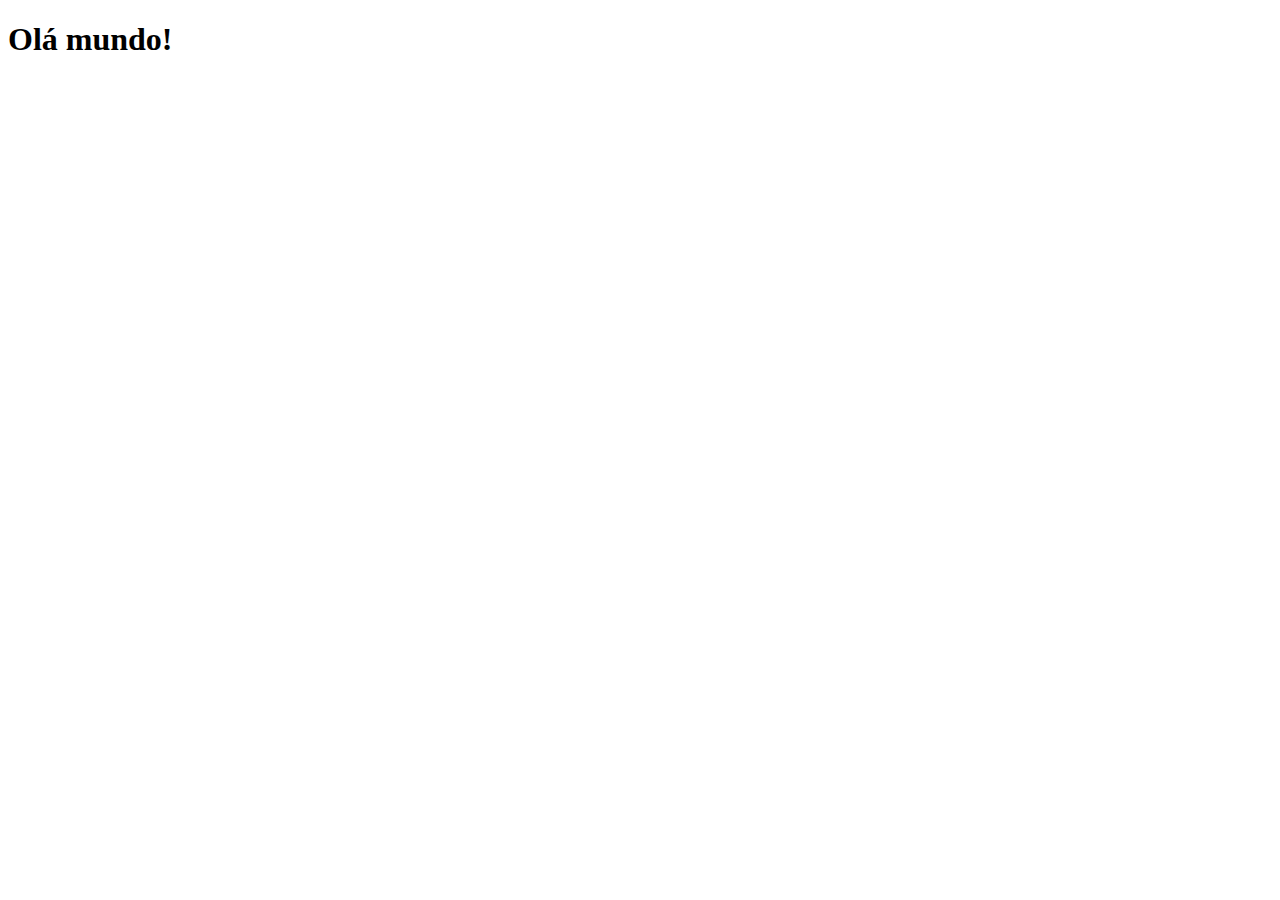
==== index.html @ 942dc747 "criei a pag inicial" ====
<!DOCTYPE html>
<html lang="pt-br">
<head>
  <meta charset="UTF-8">
  <meta name="viewport" content="width=device-width, initial-scale=1.0">
  <title>Projeto Redes Sociais</title>
  <link rel="shortcut icon" href="favicon.ico" type="image/x-icon">
</head>
<body>
  <h1>Olá mundo!</h1>
</body>
</html>
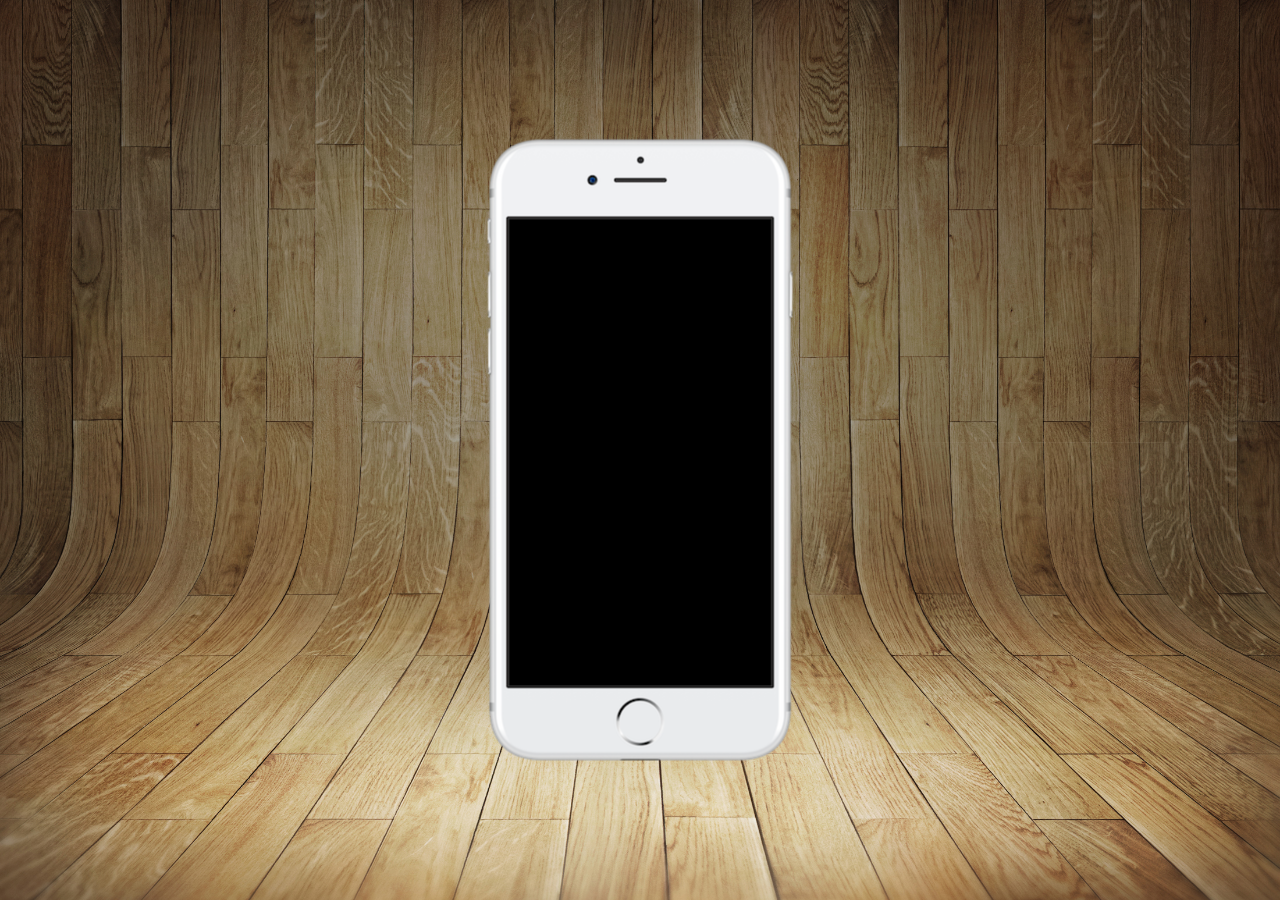
==== commit 6c19c0d0: "criando e configurando a pagina inicial" ====
--- a/index.html
+++ b/index.html
@@ -3,10 +3,18 @@
 <head>
   <meta charset="UTF-8">
   <meta name="viewport" content="width=device-width, initial-scale=1.0">
+  <link rel="stylesheet" href="estilos/style.css">
+  <link rel="shortcut icon" href="favicon.ico" type="image/x-icon">
   <title>Projeto Redes Sociais</title>
-  <link rel="shortcut icon" href="favicon.ico" type="image/x-icon">
 </head>
 <body>
-  <h1>Olá mundo!</h1>
+  <main>
+    <section id="telefone">
+
+    </section>
+    <section id="redes-sociais">
+
+    </section>
+  </main>
 </body>
 </html>--- a/estilos/style.css
+++ b/estilos/style.css
@@ -0,0 +1,36 @@
+@charset "UTF-8";
+
+* {
+  margin: 0px;
+  padding: 0px;
+  font-family: Arial, Helvetica, sans-serif;
+}
+
+html, body {
+  height: 100vh;
+  width: 100vw;
+  background-color: black;
+}
+
+body {
+  background: url('../imagens/fundo-madeira.jpg') no-repeat top center;
+  background-size: cover;
+  background-attachment: fixed;
+
+}
+
+main {
+  position: relative;
+  height: 100vh;
+}
+
+section#telefone {
+  position: absolute;
+  top: 50%;
+  left: 50%;
+  transform: translate(-50%, -50%);
+
+  height: 627px;
+  width: 311px;
+  background: url('../imagens/frame-iphone.png') no-repeat;
+}
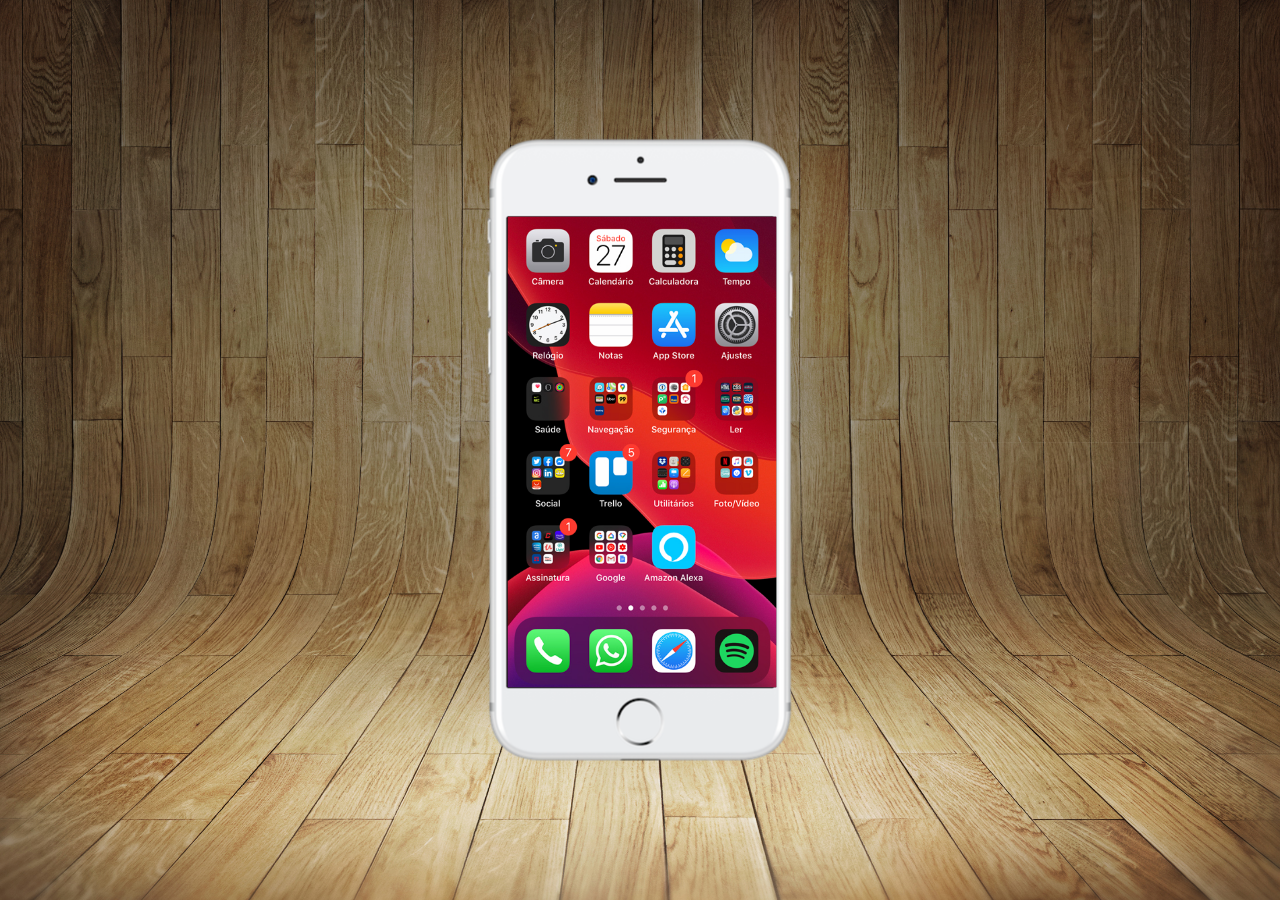
==== commit 711fa3ae: "criei a tela home" ====
--- a/index.html
+++ b/index.html
@@ -10,7 +10,9 @@
 <body>
   <main>
     <section id="telefone">
+      <iframe src="home.html" frameborder="0" name="tela" id="tela">
 
+      </iframe>
     </section>
     <section id="redes-sociais">
 
--- a/estilos/style.css
+++ b/estilos/style.css
@@ -34,3 +34,11 @@
   width: 311px;
   background: url('../imagens/frame-iphone.png') no-repeat;
 }
+
+iframe#tela{
+  position: relative;
+  top: 80px;
+  left: 23px;
+  width: 269px;
+  height: 471px;
+}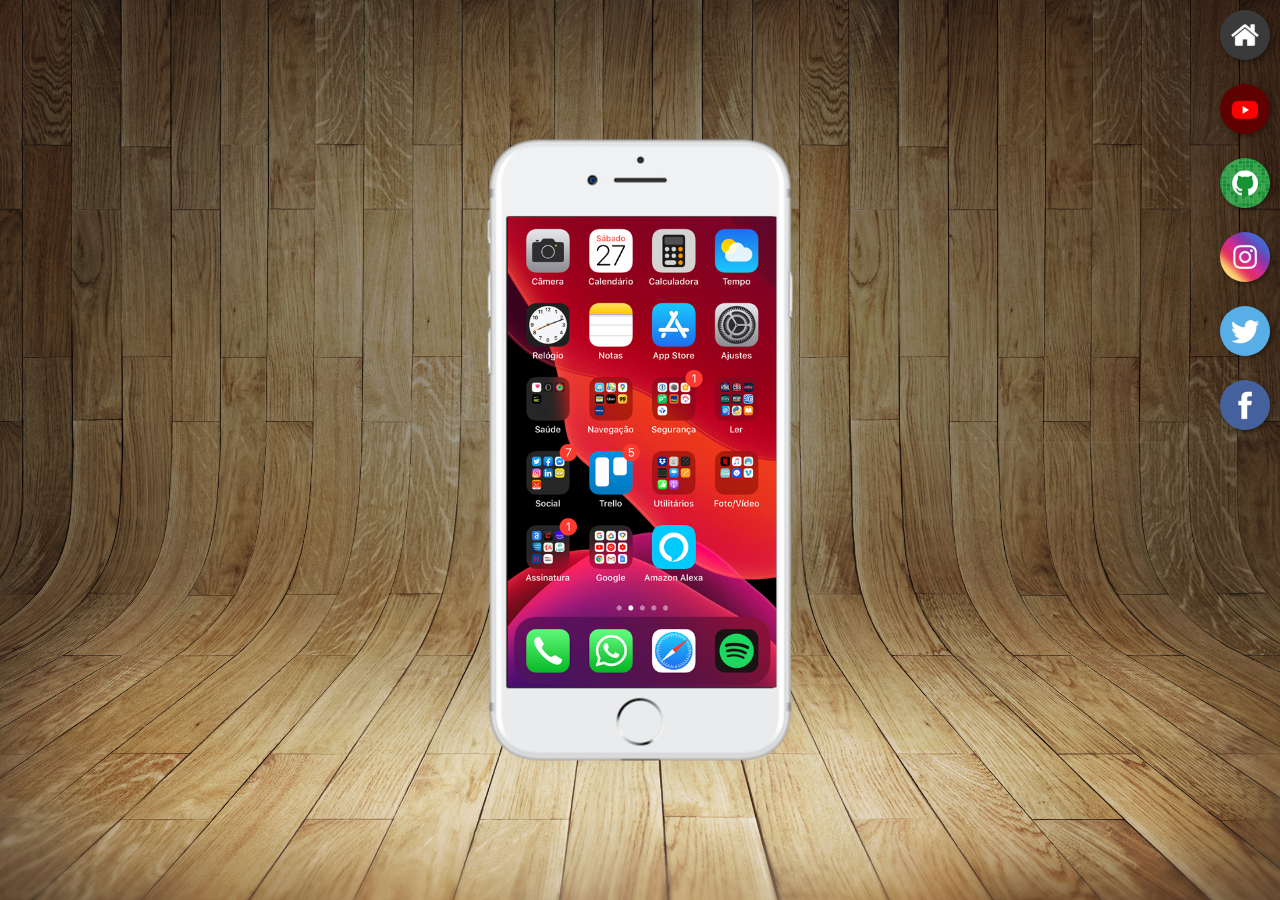
==== commit 3ce471e6: "criei botões na lateral" ====
--- a/index.html
+++ b/index.html
@@ -11,12 +11,18 @@
   <main>
     <section id="telefone">
       <iframe src="home.html" frameborder="0" name="tela" id="tela">
-
+          Seu navegador não é compatível com isso.
       </iframe>
     </section>
     <section id="redes-sociais">
+      <a href="" target="tela"> <img src="imagens/logo-home.jpg" alt="Home"></a> <br>
+      <a href="" target="tela"><img src="imagens/logo-youtube.jpg" alt="Youtube"></a> <br>
+      <a href="" target="tela"><img src="imagens/logo-github.jpg" alt="GitHub"></a> <br>
+      <a href="" target="tela"><img src="imagens/logo-instagram.jpg" alt="Instagram"></a> <br>
+      <a href="" target="tela"><img src="imagens/logo-twitter.jpg" alt="Twitter"></a> <br>
+      <a href="" target="tela"><img src="imagens/logo-facebook.jpg" alt="Facebook"></a>
+    </section>
 
-    </section>
   </main>
 </body>
 </html>--- a/estilos/style.css
+++ b/estilos/style.css
@@ -41,4 +41,23 @@
   left: 23px;
   width: 269px;
   height: 471px;
+}
+
+section#redes-sociais {
+  text-align: right;
+}
+
+section#redes-sociais img {
+  width: 50px;
+  margin: 10px;
+  border-radius: 50%;
+  box-shadow: 2px 2px 5px rgba(0, 0, 0, 0.400);
+  box-sizing: border-box;
+}
+
+section#redes-sociais img:hover {
+  border: 2px solid rgba(255, 255, 255, 0.637);
+  transform: translate(-3px, -3px);
+  box-shadow: 5px 5px 10px rgba(0, 0, 0, 0.623);
+  transition: transform .3s, border .4s;
 }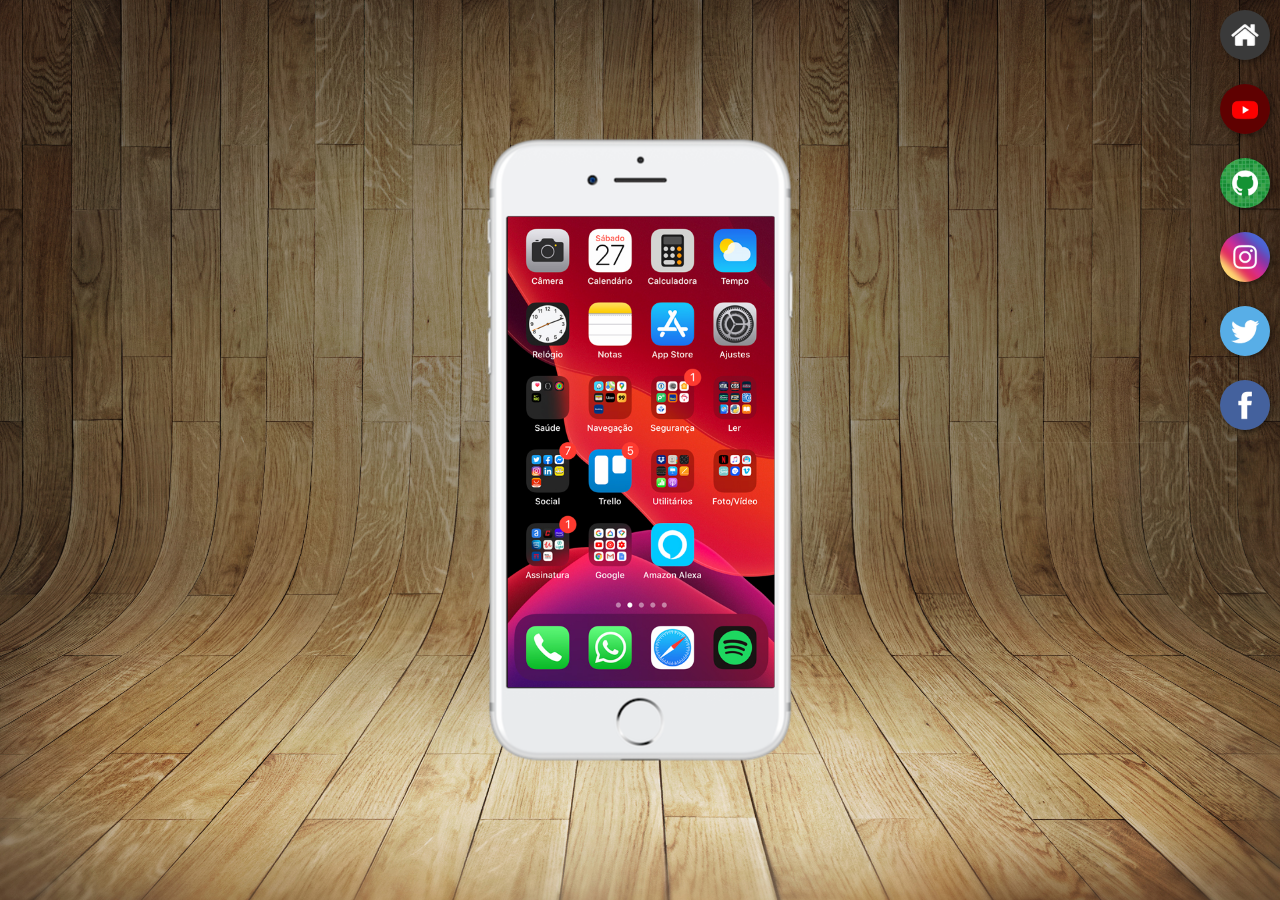
==== commit c7cb42e1: "criei as páginas das redes sociais para colocar na tela do telefone" ====
--- a/index.html
+++ b/index.html
@@ -15,12 +15,12 @@
       </iframe>
     </section>
     <section id="redes-sociais">
-      <a href="" target="tela"> <img src="imagens/logo-home.jpg" alt="Home"></a> <br>
-      <a href="" target="tela"><img src="imagens/logo-youtube.jpg" alt="Youtube"></a> <br>
-      <a href="" target="tela"><img src="imagens/logo-github.jpg" alt="GitHub"></a> <br>
-      <a href="" target="tela"><img src="imagens/logo-instagram.jpg" alt="Instagram"></a> <br>
-      <a href="" target="tela"><img src="imagens/logo-twitter.jpg" alt="Twitter"></a> <br>
-      <a href="" target="tela"><img src="imagens/logo-facebook.jpg" alt="Facebook"></a>
+      <a href="home.html" target="tela"> <img src="imagens/logo-home.jpg" alt="Home"></a> <br>
+      <a href="youtube.html" target="tela"><img src="imagens/logo-youtube.jpg" alt="Youtube"></a> <br>
+      <a href="github.html" target="tela"><img src="imagens/logo-github.jpg" alt="GitHub"></a> <br>
+      <a href="instagram.html" target="tela"><img src="imagens/logo-instagram.jpg" alt="Instagram"></a> <br>
+      <a href="twitter.html" target="tela"><img src="imagens/logo-twitter.jpg" alt="Twitter"></a> <br>
+      <a href="facebook.html" target="tela"><img src="imagens/logo-facebook.jpg" alt="Facebook"></a>
     </section>
 
   </main>
--- a/estilos/style.css
+++ b/estilos/style.css
@@ -35,11 +35,11 @@
   background: url('../imagens/frame-iphone.png') no-repeat;
 }
 
-iframe#tela{
+iframe#tela {
   position: relative;
   top: 80px;
   left: 23px;
-  width: 269px;
+  width: 267px;
   height: 471px;
 }
 
@@ -60,4 +60,5 @@
   transform: translate(-3px, -3px);
   box-shadow: 5px 5px 10px rgba(0, 0, 0, 0.623);
   transition: transform .3s, border .4s;
-}+}
+
